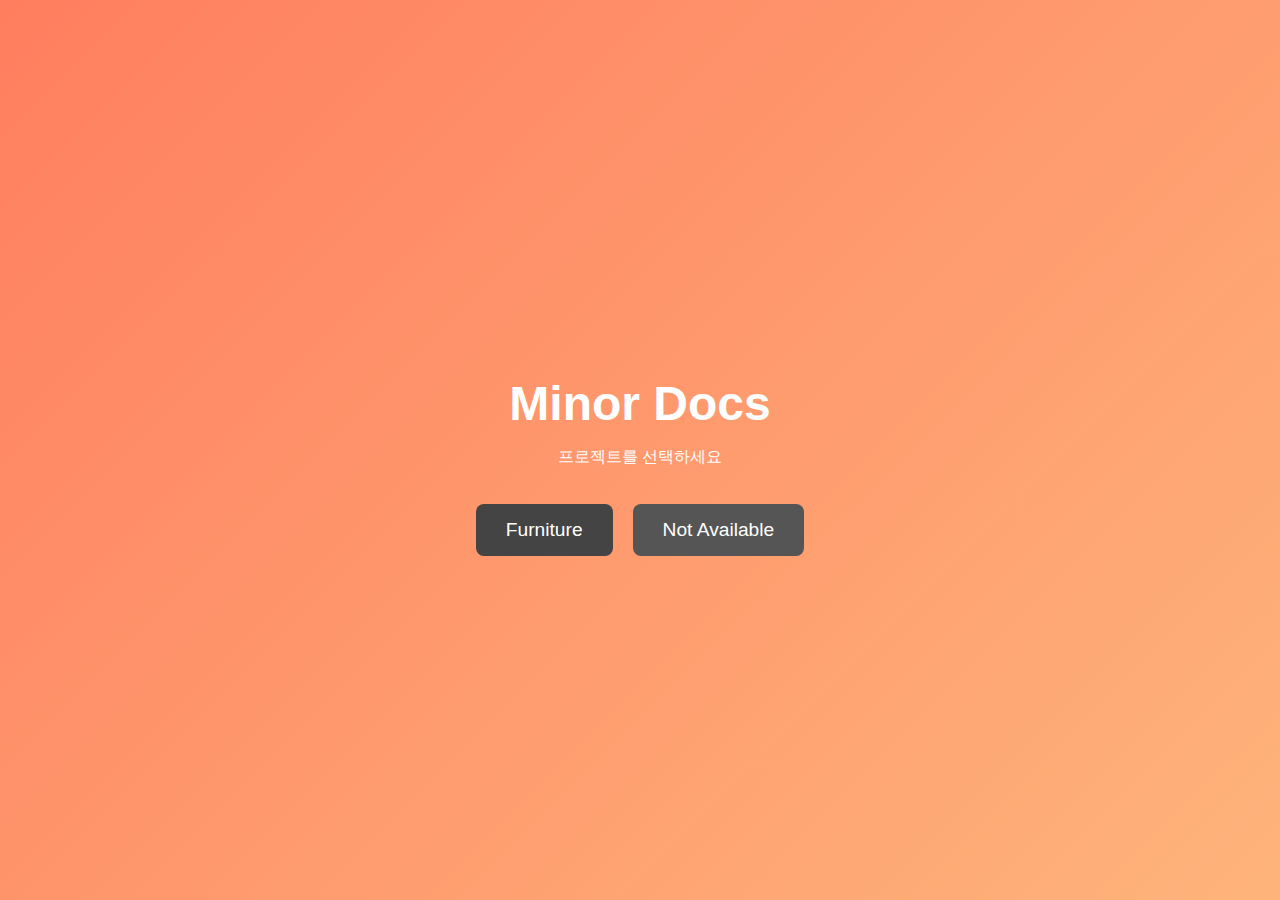
==== index.html @ 72855a0b "docs" ====
<!DOCTYPE html>
<html lang="ko">
<head>
    <meta charset="UTF-8">
    <meta name="viewport" content="width=device-width, initial-scale=1.0">
    <title>Minor Docs</title>
    <link rel="stylesheet" href="styles.css">
</head>
<body>
    <div class="main-container">
        <header class="main-header">
            <h1>Minor Docs</h1>
            <p>프로젝트를 선택하세요</p>
        </header>

        <div class="project-buttons">
            <button class="project-btn" id="furniture-btn">Furniture</button>
            <button class="project-btn not-available">Not Available</button>
        </div>
    </div>

    <div class="project-container" id="furniture-project">
        <header class="project-header">
            <h2>Furniture</h2>
            <p>Display Entity Helper</p>
            <button class="back-btn">← Back to Projects</button>
        </header>
        
        <section class="version-section">
            <h3>2.0</h3>
            <div class="version-card">
                <ul class="subdued-list">
                    <li>Raycast</li>
                    <li>접근성 수정</li>
                    <li>Fast Control</li>
                </ul>
                <div class="action-list">
                    <h4>행동 안내</h4>
                    <p><code>Drop key (ex. Q):</code> 선택중인 가구를 제거합니다.</p>
                    <p><code>LMB:</code> 가구를 생성하거나 배치합니다.</p>
                    <p><code>RMB:</code> 바라보는 방향의 가구를 선택합니다.</p>
                    <p><code>Swap Key (ex. F):</code> 빠른 수정 모드를 변경합니다.</p>
                    <p><code>휠 Up / Down:</code> 빠른 수정 모드의 값을 수정합니다.</p>
                    <p><code>아이템 클릭:</code> 작업 중 인벤토리에서 아이템을 선택하면 가구를 변경합니다.</p>
                </div>
            </div>
        </section>

        <section class="version-section">
            <h3>1.0</h3>
            <div class="version-card">
                <ul class="subdued-list">
                    <li>회전 snap 기본값을 45도에서 22.5도로 낮췄습니다.</li>
                    <li>직전 furniture 작업 내용이 임시 저장됩니다.</li>
                    <li>yaw, pitch 키워드를 추가했습니다.</li>
                </ul>
                <div class="command-list">
                    <h4>명령어 안내</h4>
                    <p><code>/fwand</code> - 완드를 꺼냅니다.</p>
                    <p><code>/flist [N]</code> - 커스텀 모델 번호 리스트를 탐색합니다.</p>
                </div>
                <div class="keyword-list">
                    <h4>키워드 안내</h4>
                    <p><code>100</code> - 커스텀 모델 데이터를 100으로 바꿉니다.</p>
                    <p><code>type brick</code> - 아이템 타입을 변경합니다.</p>
                    <p><code>offset 0 1 0.5</code> - 설치 좌표 오프셋을 (0, 1, 0.5)으로 설정합니다.</p>
                    <p><code>y 1</code> - y 오프셋만 1로 설정합니다.</p>
                    <p><code>scale 2</code> - 사이즈를 균등하게 2배 증가시킵니다.</p>
                    <p><code>scale 1 2 0.5</code> - 사이즈를 (1, 2, 0.5)로 설정합니다.</p>
                    <p><code>snap 0.5</code> - 모델을 0.5 사이즈의 격자로 정렬합니다.</p>
                    <p><code>bright 9</code> - SkyLight, BlockLight를 9로 설정합니다.</p>
                    <p><code>yaw 45</code> - 모델의 yaw를 45로 고정합니다.</p>
                    <p><code>pitch 30</code> - 모델의 pitch를 30으로 고정합니다.</p>
                    <p>모든 키워드는 모델링을 생성하는 과정에 사용됩니다.</p>
                </div>
            </div>
        </section>
    </div>

    <script src="script.js"></script>
</body>
</html>
---- styles.css ----
body {
    margin: 0;
    padding: 0;
    font-family: 'Arial', sans-serif;
    background-color: #2b2b2b;
    color: #ffffff;
}

.main-container {
    display: flex;
    flex-direction: column;
    justify-content: center;
    align-items: center;
    height: 100vh;
    background: linear-gradient(135deg, #ff7e5f, #feb47b);
}

.main-header {
    text-align: center;
    color: #ffffff;
}

h1 {
    font-size: 3em;
    margin-bottom: 10px;
}

h2 {
    font-size: 2em;
    margin-bottom: 20px;
    text-align: center;
}

h3 {
    font-size: 1.5em;
    border-bottom: 2px solid #444444;
    padding-bottom: 5px;
    margin-top: 30px;
    color: #feb47b;
}

h4 {
    font-size: 1.2em;
    color: #ff7e5f;
}

.project-buttons {
    display: flex;
    gap: 20px;
    margin-top: 20px;
}

.project-btn, .not-available {
    padding: 15px 30px;
    font-size: 1.2em;
    border: none;
    border-radius: 8px;
    cursor: pointer;
    background-color: #444444;
    color: #ffffff;
    transition: background-color 0.3s ease;
}

.project-btn:hover {
    background-color: #ff7e5f;
}

.not-available {
    background-color: #555555;
    cursor: not-allowed;
}

.project-container {
    display: none;
    padding: 20px;
    background-color: #2b2b2b;
}

.project-header {
    background: linear-gradient(135deg, #ff9a9e, #fad0c4);
    padding: 20px;
    border-radius: 8px;
    text-align: center;
    margin-bottom: 20px;
}

.version-section {
    margin-bottom: 20px;
}

.version-card {
    background-color: #3a3a3a;
    padding: 20px;
    border-radius: 8px;
    box-shadow: 0 4px 6px rgba(0, 0, 0, 0.1);
    margin-bottom: 20px;
}

.version-details p, 
.version-details ul {
    margin: 10px 0;
}

ul {
    list-style-type: square;
    margin-left: 20px;
}

.command-list, .keyword-list, .action-list {
    margin-top: 20px;
}

code {
    background-color: #444444;
    padding: 2px 5px;
    border-radius: 4px;
    font-size: 0.95em;
}

.highlight {
    color: #ff7e5f;
    font-weight: bold;
}

.back-btn {
    margin-top: 20px;
    padding: 10px 20px;
    font-size: 1em;
    border: none;
    border-radius: 5px;
    cursor: pointer;
    background-color: #444444;
    color: #ffffff;
    transition: background-color 0.3s ease;
}

.back-btn:hover {
    background-color: #ff7e5f;
}

.subdued-list {
    background-color: #333;
    padding: 15px;
    border-radius: 8px;
    font-style: italic;
    color: #bbb;
    font-weight: 300;
}

.subdued-list li {
    margin-bottom: 10px;
    line-height: 1.6;
}
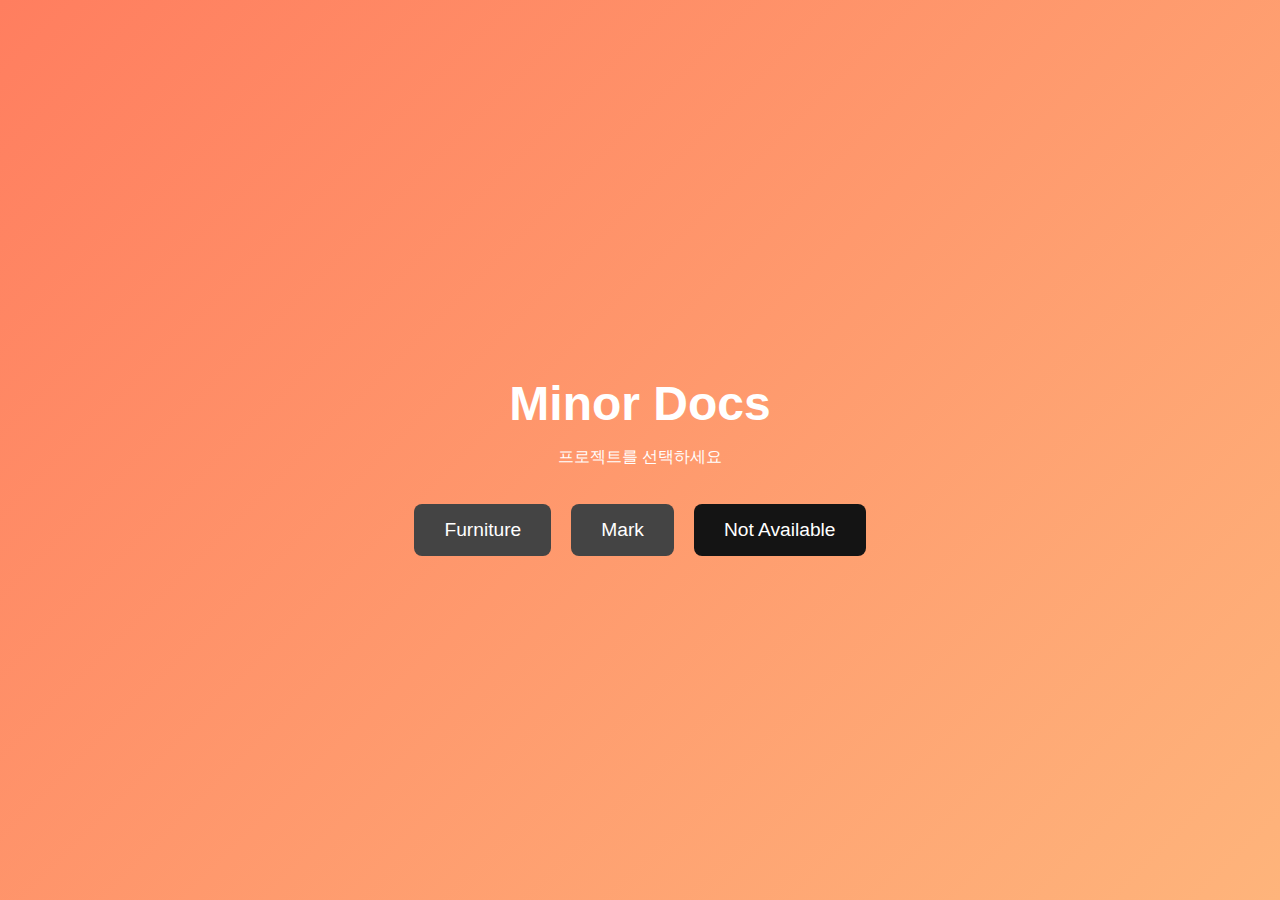
==== commit e431c39b: "pages separated" ====
--- a/index.html
+++ b/index.html
@@ -7,6 +7,7 @@
     <link rel="stylesheet" href="styles.css">
 </head>
 <body>
+
     <div class="main-container">
         <header class="main-header">
             <h1>Minor Docs</h1>
@@ -14,69 +15,11 @@
         </header>
 
         <div class="project-buttons">
-            <button class="project-btn" id="furniture-btn">Furniture</button>
+            <a href="projects/furniture.html" class="project-btn">Furniture</a>
+            <a href="projects/mark.html" class="project-btn">Mark</a>
             <button class="project-btn not-available">Not Available</button>
         </div>
     </div>
-
-    <div class="project-container" id="furniture-project">
-        <header class="project-header">
-            <h2>Furniture</h2>
-            <p>Display Entity Helper</p>
-            <button class="back-btn">← Back to Projects</button>
-        </header>
-        
-        <section class="version-section">
-            <h3>2.0</h3>
-            <div class="version-card">
-                <ul class="subdued-list">
-                    <li>Raycast</li>
-                    <li>접근성 수정</li>
-                    <li>Fast Control</li>
-                </ul>
-                <div class="action-list">
-                    <h4>행동 안내</h4>
-                    <p><code>Drop key (ex. Q):</code> 선택중인 가구를 제거합니다.</p>
-                    <p><code>LMB:</code> 가구를 생성하거나 배치합니다.</p>
-                    <p><code>RMB:</code> 바라보는 방향의 가구를 선택합니다.</p>
-                    <p><code>Swap Key (ex. F):</code> 빠른 수정 모드를 변경합니다.</p>
-                    <p><code>휠 Up / Down:</code> 빠른 수정 모드의 값을 수정합니다.</p>
-                    <p><code>아이템 클릭:</code> 작업 중 인벤토리에서 아이템을 선택하면 가구를 변경합니다.</p>
-                </div>
-            </div>
-        </section>
-
-        <section class="version-section">
-            <h3>1.0</h3>
-            <div class="version-card">
-                <ul class="subdued-list">
-                    <li>회전 snap 기본값을 45도에서 22.5도로 낮췄습니다.</li>
-                    <li>직전 furniture 작업 내용이 임시 저장됩니다.</li>
-                    <li>yaw, pitch 키워드를 추가했습니다.</li>
-                </ul>
-                <div class="command-list">
-                    <h4>명령어 안내</h4>
-                    <p><code>/fwand</code> - 완드를 꺼냅니다.</p>
-                    <p><code>/flist [N]</code> - 커스텀 모델 번호 리스트를 탐색합니다.</p>
-                </div>
-                <div class="keyword-list">
-                    <h4>키워드 안내</h4>
-                    <p><code>100</code> - 커스텀 모델 데이터를 100으로 바꿉니다.</p>
-                    <p><code>type brick</code> - 아이템 타입을 변경합니다.</p>
-                    <p><code>offset 0 1 0.5</code> - 설치 좌표 오프셋을 (0, 1, 0.5)으로 설정합니다.</p>
-                    <p><code>y 1</code> - y 오프셋만 1로 설정합니다.</p>
-                    <p><code>scale 2</code> - 사이즈를 균등하게 2배 증가시킵니다.</p>
-                    <p><code>scale 1 2 0.5</code> - 사이즈를 (1, 2, 0.5)로 설정합니다.</p>
-                    <p><code>snap 0.5</code> - 모델을 0.5 사이즈의 격자로 정렬합니다.</p>
-                    <p><code>bright 9</code> - SkyLight, BlockLight를 9로 설정합니다.</p>
-                    <p><code>yaw 45</code> - 모델의 yaw를 45로 고정합니다.</p>
-                    <p><code>pitch 30</code> - 모델의 pitch를 30으로 고정합니다.</p>
-                    <p>모든 키워드는 모델링을 생성하는 과정에 사용됩니다.</p>
-                </div>
-            </div>
-        </section>
-    </div>
-
-    <script src="script.js"></script>
+    
 </body>
 </html>
--- a/styles.css
+++ b/styles.css
@@ -59,6 +59,7 @@
     background-color: #444444;
     color: #ffffff;
     transition: background-color 0.3s ease;
+    text-decoration: none;
 }
 
 .project-btn:hover {
@@ -66,12 +67,12 @@
 }
 
 .not-available {
-    background-color: #555555;
+    background-color: #141414;
     cursor: not-allowed;
 }
 
 .project-container {
-    display: none;
+    display: block;
     padding: 20px;
     background-color: #2b2b2b;
 }
@@ -132,6 +133,7 @@
     background-color: #444444;
     color: #ffffff;
     transition: background-color 0.3s ease;
+    text-decoration: none;
 }
 
 .back-btn:hover {
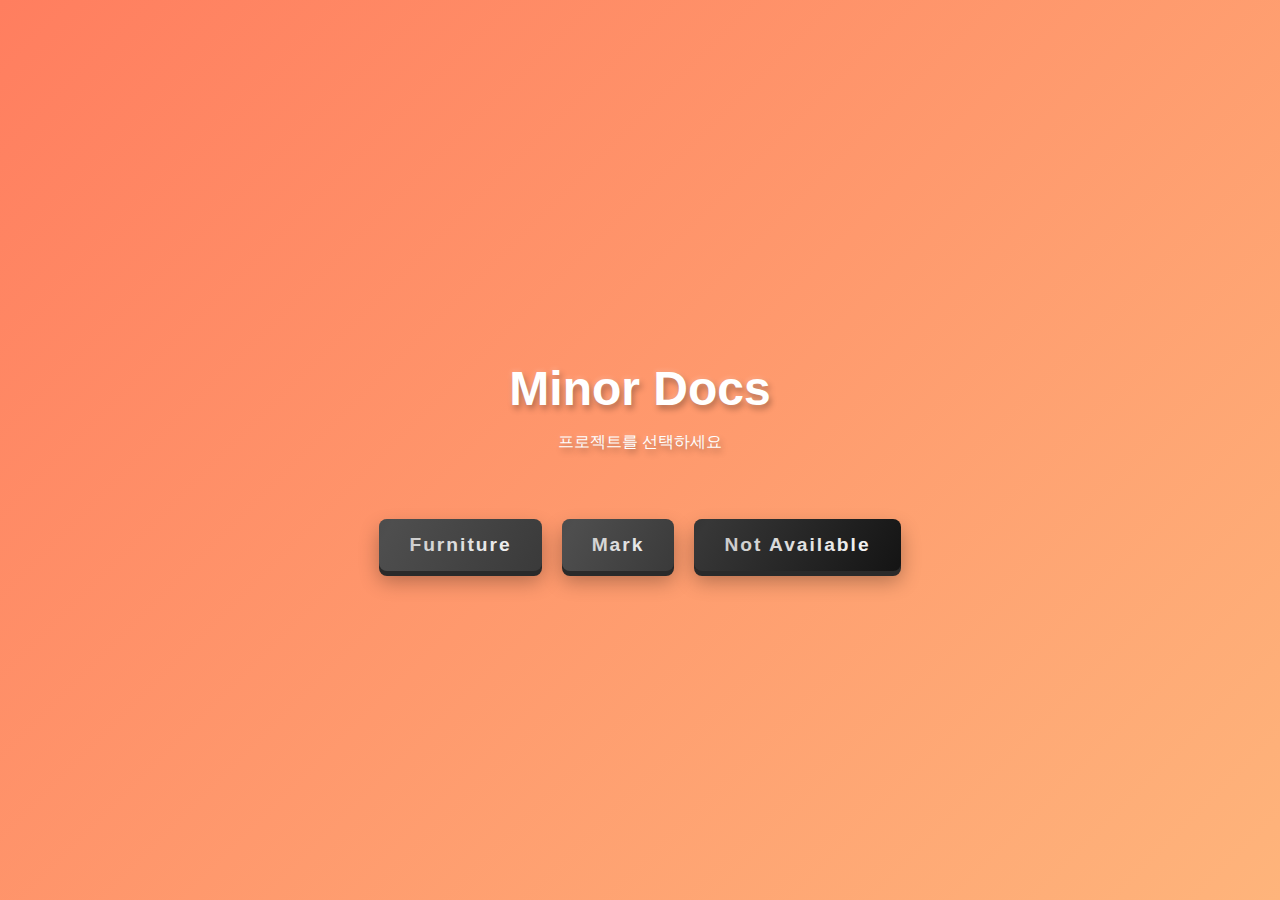
==== commit 4782b22f: "modified details" ====
--- a/index.html
+++ b/index.html
@@ -9,6 +9,7 @@
 <body>
 
     <div class="main-container">
+        
         <header class="main-header">
             <h1>Minor Docs</h1>
             <p>프로젝트를 선택하세요</p>
--- a/styles.css
+++ b/styles.css
@@ -5,6 +5,8 @@
     background-color: #2b2b2b;
     color: #ffffff;
 }
+
+
 
 .main-container {
     display: flex;
@@ -15,10 +17,15 @@
     background: linear-gradient(135deg, #ff7e5f, #feb47b);
 }
 
+
+
 .main-header {
     text-align: center;
     color: #ffffff;
-}
+    text-shadow: 2px 4px 6px rgba(0, 0, 0, 0.3), -1px -1px 5px rgba(255, 255, 255, 0.2);
+}
+
+
 
 h1 {
     font-size: 3em;
@@ -26,13 +33,13 @@
 }
 
 h2 {
+    font-size: 2.4em;
+    margin-bottom: 20px;
+    text-align: center;
+}
+
+h3 {
     font-size: 2em;
-    margin-bottom: 20px;
-    text-align: center;
-}
-
-h3 {
-    font-size: 1.5em;
     border-bottom: 2px solid #444444;
     padding-bottom: 5px;
     margin-top: 30px;
@@ -40,30 +47,59 @@
 }
 
 h4 {
-    font-size: 1.2em;
+    font-size: 1.5em;
     color: #ff7e5f;
-}
+    margin-bottom: 15px;
+}
+
+
 
 .project-buttons {
     display: flex;
     gap: 20px;
-    margin-top: 20px;
-}
+    margin-top: 50px;
+}
+
+
 
 .project-btn, .not-available {
     padding: 15px 30px;
     font-size: 1.2em;
+    font-weight: bold;
+    font-family: 'Montserrat', sans-serif;
+    letter-spacing: 2px;
     border: none;
     border-radius: 8px;
     cursor: pointer;
-    background-color: #444444;
-    color: #ffffff;
-    transition: background-color 0.3s ease;
+    background-color: #3a3a3a;
+    color: #ffffff;
     text-decoration: none;
+    box-shadow: 0px 5px 0px #2a2a2a, 0px 10px 20px rgba(0, 0, 0, 0.3);
+    transition: transform 0.2s ease, box-shadow 0.2s ease;
+    position: relative;
+    overflow: hidden;
+}
+
+.project-btn::before {
+    content: '';
+    position: absolute;
+    top: 50%;
+    left: -100%;
+    width: 200%;
+    height: 100%;
+    background: linear-gradient(120deg, transparent, rgba(108, 108, 108, 0.4), transparent);
+    transform: translateY(-50%);
+    transition: transform 0.5s ease;
+    pointer-events: none;
+}
+
+.project-btn:hover::before {
+    transform: translateX(50%) translateY(-50%);
 }
 
 .project-btn:hover {
-    background-color: #ff7e5f;
+    transform: translateY(5px);
+    box-shadow: 0px 3px 0px #2a2a2a, 0px 6px 15px rgba(0, 0, 0, 0.2);
 }
 
 .not-available {
@@ -71,6 +107,9 @@
     cursor: not-allowed;
 }
 
+
+
+
 .project-container {
     display: block;
     padding: 20px;
@@ -107,9 +146,36 @@
     margin-left: 20px;
 }
 
-.command-list, .keyword-list, .action-list {
+.command-list, .keyword-list {
     margin-top: 20px;
 }
+
+
+
+.action-list {
+    margin: 20px 0;
+    padding: 20px;
+    background-color: #333333;
+    border-radius: 10px;
+    box-shadow: 0 4px 8px rgba(0, 0, 0, 0.2);
+}
+
+.action-item img {
+    flex: 1;
+    box-shadow: 0px 4px 8px rgba(0, 0, 0, 0.5);
+    border: 4px solid #373737;
+    border-radius: 50px;
+    width: 100%;
+    max-width: 400px;
+    transition: transform 0.3s ease, box-shadow 0.3s ease;
+}
+
+.action-item img:hover {
+    transform: scale(1.2) translateY(-20px) translateX(20px);
+    box-shadow: 0px 8px 16px rgba(0, 0, 0, 0.7);
+}
+
+
 
 code {
     background-color: #444444;
